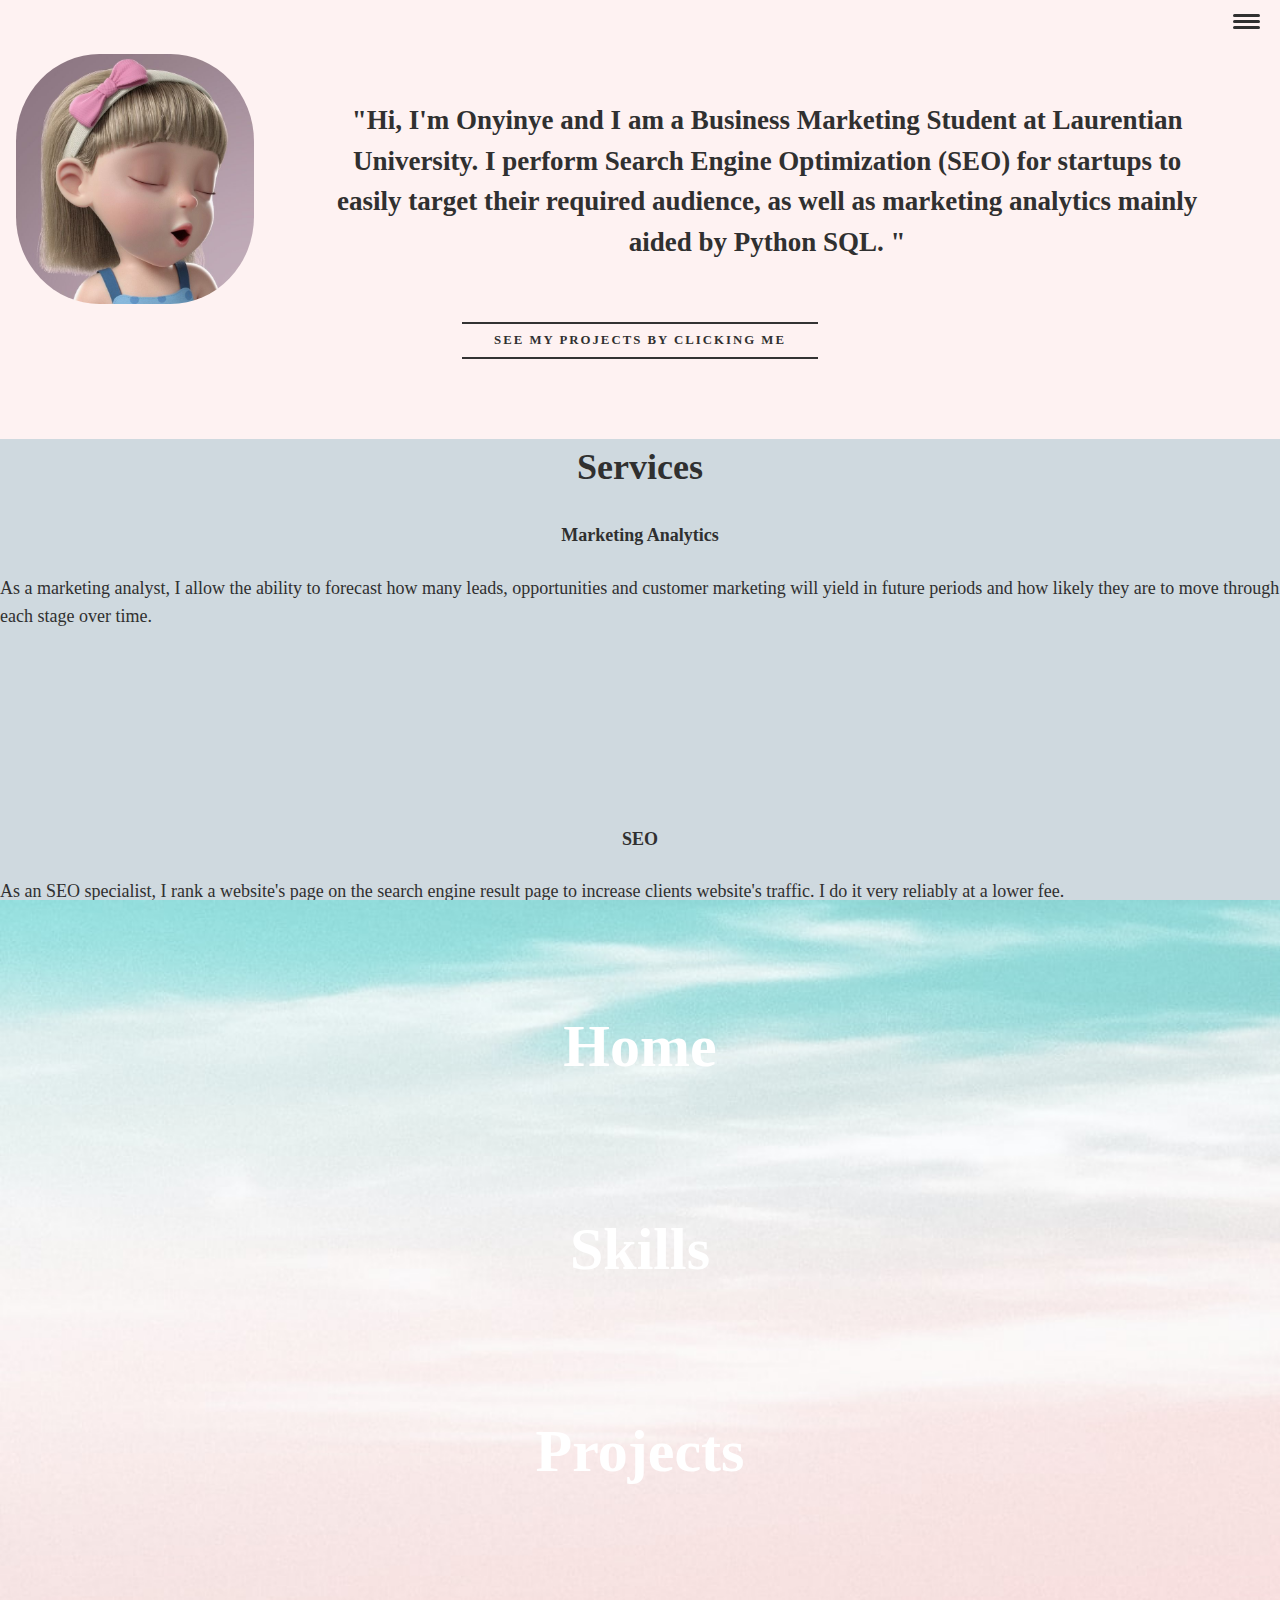
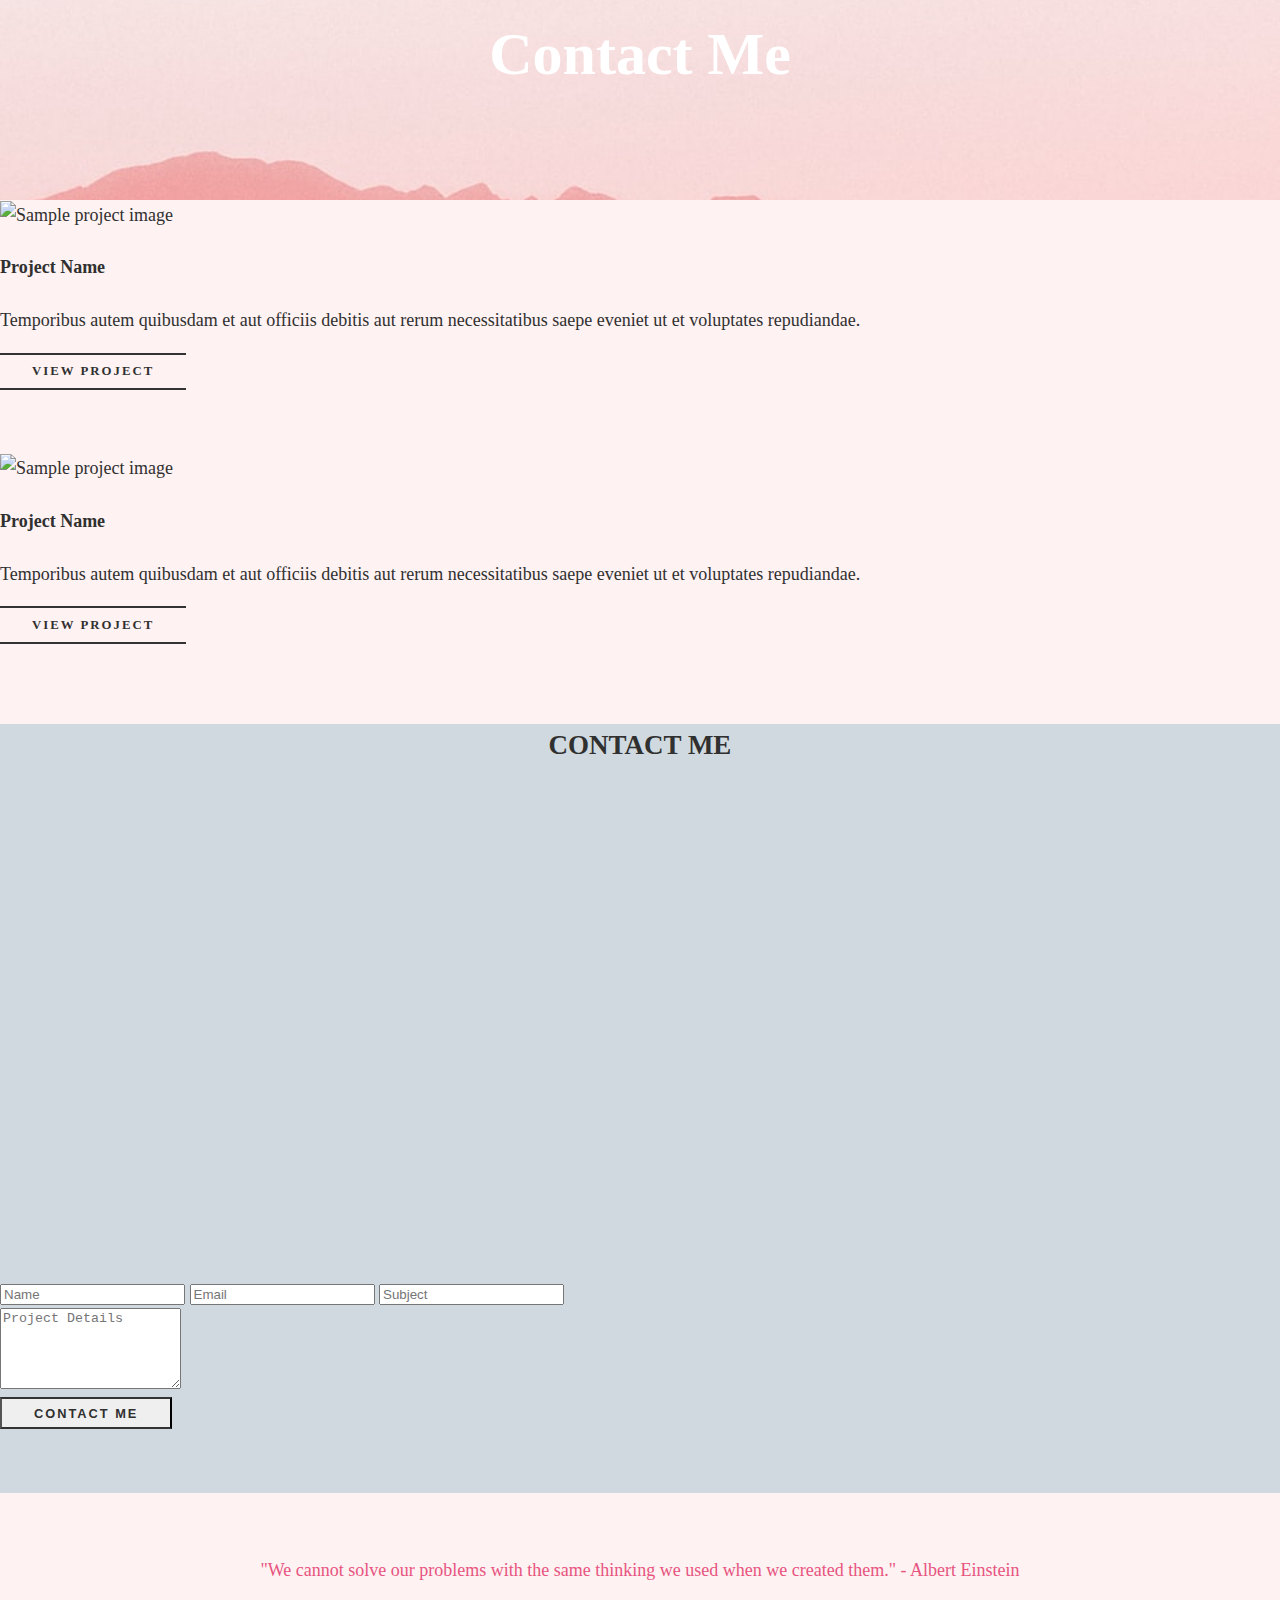
==== index.html @ 4c7cba9e "button color cf chge" ====
<!DOCTYPE html>
<HTML alng = "en">
    <head>
        <meta charset ="UTF-8">
        <meta name = "viewport" content = "width=device-width, initial-scale = 1.0">
        <title> Onyinye's website</title> 
        <link rel = "stylesheet"
        href = "https://cdnjs.cloudflare.com/ajax/libs/normalize/7.0.0/normalize.min.css">
        <link rel = "stylesheet"
        href = "https://cdnjs.cloudflare.com/ajax/libs/font-awesome/5.11.2/css/all.css"
        integrity = "sha256-46qynGAkLSFpVbEBog43gvNhfrOj+BmwXdxFgVK/Kvc=" crossorigin = "anonymous" />

        <!--For bootstrap-->
        <link href = "https://cdn.jsdelivr.net/npm/bootstrap@5.2.0-beta1/dist/css/bootstrap.min.css" rel = "stylesheet"
        integrity="sha384-0evHe/X+R7YkIZDRvuzKMRqM+OrBnVFBL6DOitfPri4tjfHxaWutUpFmBp4vmVor" crossorigin="anonymous">
        <!-- Fonts used-->
        <link href ="https://fonts.googleapis.com/css?family=Source+Code+Pro:400,900|Source+Sans
            +Pro:300,900&display=swap" rel = "stylesheet">
        
        <!--Link to css-->
        <link rel = "stylesheet" href = "css/style.css">
    </head>
    <!--Navigagion Bar-->
    <body>
        <header>
            <button class = "nav-toggle" aria-label = "toggle navigation">
                <span class = "hamburger"></span>
            </button>
            <nav class = "navigate">
                <ul class = "nav__list">
                    <li class = "nav__item"><a href = "#home" class="nav__link"> Home</a> </li>
                    <li class = "nav__item"><a href = "#skills" class="nav__link"> Skills</a></li>
                    <li class = "nav__item"><a href = "#projects" class="nav__link"> Projects</a></li>
                    <li class = "nav__item"><a href = "#contact" class="nav__link"> Contact Me</a></li>
                </ul>
            </nav>
        </header>

        <!--For bootstrap javascript-->
        <script src = "https://cdn.jsdelivr.net/npm/bootstrap@5.2.0-beta1/dist/js/bootstrap.bundle.min.js" 
        integrity = "sha384-pprn3073KE6tl6bjs2QrFaJGz5/SUsLqktiwsUTF55Jfv3qYSDhgCecCxMW52nD2" crossorigin = "anonymous"></script>
        <!--Introductiion-->
        <section class="home" id = "home">
            <div class = "intro__container">
                    <img src = "images/hero_img.jpg" alt = "" class = "intro__img" />
                <div class = "intro__text">
                    <h2 class = "section__title section__title--intro">
                        "Hi, I'm Onyinye and I am a Business Marketing
                        Student at Laurentian University. I perform Search Engine Optimization (SEO)
                        for startups to easily target their required audience,
                        as well as marketing analytics mainly aided by Python SQL. "
                    </h2>
            </div>
        </div>
            <a href = "#projects" class = "btn"> see my projects by clicking me</a>
        </section>

        <!--Skills Section-->
        <section  id="skills" class = "my-skills py-5">
            <div class = "container">
                <h1 class = "section__title section__title--skills"><strong> Services </strong></h1>
                <div class ="row">
                    <div class="col-lg-4 mt-4">
                        <div class="card servicesText">
                            <div class = "card-body">
                                <i class='fas servicesIcon fa-address-book'></i> <!--fast awesome 5 icon from w3 school-->
                                <h4 class="card-title mt-3"> Marketing Analytics </h4>
                                <p class = "card-text mt-3"> 
                                    As a marketing analyst, I allow the ability to forecast how
                                    many leads, opportunities and customer marketing will yield in
                                    future periods and how likely they are to move through each stage
                                    over time. 
                                </p>
                            </div>
                        </div>
                    </div>
                    <div class="col-lg-4 mt-4">
                        <div class="card servicesText">
                            <div class = "card-body">
                                <i class='fas servicesIcon fa-calculator'></i>
                                <h4 class="card-title mt-3"> SEO </h4>
                                <p class = "card-text mt-3">
                                    As an SEO specialist, I rank a website's page on the search engine result
                                    page to increase clients website's traffic. I do it very reliably at
                                    a lower fee.
                                </p>
                            </div>
                        </div>
                    </div>
                    <div class="col-lg-4 mt-4">
                        <div class="card servicesText">
                            <div class = "card-body">
                                <i class='fas servicesIcon fa-chart-bar'></i>
                                <h4 class="card-title mt-3"> Data & Staistical Analysis </h4>
                                <p class = "card-text mt-3"> 
                                    I gather important information from data by using dissimilar techniques 
                                    such as data processing, modeling techniques and graphical
                                    representation.
                                </p>
                            </div>
                        </div>
                    </div>
                </div>
            </div>
        </section>

        <!--Projects Section-->
        <section id = "projects" class = "text-center py-5 my-projects" >
            <div class="container">

                <!-- Section heading -->
                <h1 class="section__title section__title--skills mb-5"><strong>My Projects / Certificates</strong></h1>
                <!-- Section description -->
                <p class="grey-text w-responsive mx-auto mb-5">
                    This section displays all Certificates I earned while learning.
                </p>

                <!-- Grid row -->
                <div class="row text-center">

                    <!-- Grid column --> <!--A Project-->
                    <div class="col-lg-4 col-md-12 mb-lg-0 mb-4">
                        <!--Featured image-->
                        <div class="view overlay rounded z-depth-1">
                            <img src="https://mdbootstrap.com/img/Photos/Others/images/58.jpg" class="img-fluid" alt="Sample project image">
                            <a>
                                <div class="mask rgba-white-slight"></div>
                            </a>
                        </div>
                        <!--Excerpt-->
                        <div class="card-body pb-0">
                            <h4 class="font-weight-bold my-3"> Project Name</h4>
                            <p class="grey-text">Temporibus autem quibusdam et aut officiis debitis aut rerum
                                necessitatibus saepe eveniet ut et voluptates repudiandae.
                            </p>
                            <a href = "Portfolio1-items.html" class="btn  btn-sm"><i class="fa fa-clone left"></i> View project</a>
                        </div>
                    </div>
                    <!-- Grid column -->

                    <!-- Grid column --> <!--A Project-->
                    <div class="col-lg-4 col-md-6 mb-md-0 mb-4">
                        <!--Featured image-->
                        <div class="view overlay rounded z-depth-1">
                            <img src="https://mdbootstrap.com/img/Photos/Others/project4.jpg" class="img-fluid" alt="Sample project image">
                            <a>
                                <div class="mask rgba-white-slight"></div>
                            </a>
                        </div>
                        <!--Excerpt-->
                        <div class="card-body pb-0">
                            <h4 class="font-weight-bold my-3">  Project Name </h4>
                            <p class="grey-text">Temporibus autem quibusdam et aut officiis debitis aut rerum
                                necessitatibus saepe eveniet ut et voluptates repudiandae.
                            </p>
                            <a class="btn  btn-sm"><i class="fa fa-clone left"></i> View project</a>
                        </div>
                    </div>
                    <!-- Grid column -->

                    <!-- Grid column --> <!--A Project-->
                    <div class="col-lg-4 col-md-6">
                        <!--Featured image-->
                        <div class="view overlay rounded z-depth-1">
                            <img src="https://mdbootstrap.com/img/Photos/Others/images/88.jpg" class="img-fluid" alt="Sample project image">
                            <a>
                                <div class="mask rgba-white-slight"></div>
                            </a>
                        </div>
                        <!--Excerpt-->
                        <div class="card-body pb-0">
                            <h4 class="font-weight-bold my-3"> Project Name </h4>
                            <p class="grey-text">Temporibus autem quibusdam et aut officiis debitis aut rerum
                                necessitatibus saepe eveniet ut et voluptates repudiandae.
                            </p>
                            <a class="btn  btn-sm"><i class="fa fa-clone left"></i> View project</a>
                        </div>
                    </div>
                    <!-- Grid column -->


                </div>
                <!-- Grid row -->

            </div>
            <!-- Container -->
        </section>

        <!--Contact Me -->
        <section class = "my-contact py-5 " id="contact" >
            <div class="container mt-3 contactContent">
                <h2 class = "section__title section__title--skills"><strong>CONTACT ME</strong></h2>
    
                <div class="row mt-4">
                    <div class="col-lg-6 mt-5" >
                        <!-- to edit google map goto https://www.embed-map.com type your location, generate html code and copy the html  -->
                        <div style="max-width:100%;overflow:hidden;color:red;width:500px;height:500px;">
                            <div id="embedmap-canvas" style="height:100%; width:100%;max-width:100%;">
                                <iframe style="height:100%;width:100%;border:0;" frameborder="0" src="https://www.google.com/maps/embed/v1/place?q=new+york&key=AIzaSyBFw0Qbyq9zTFTd-tUY6dZWTgaQzuU17R8">
                                </iframe>
                            </div>
                            <a class="googlemaps-html" href="https://www.embed-map.com" id="get-data-forembedmap">https://www.embed-map.com</a>
                            <style>#embedmap-canvas img{max-width:none!important;background:none!important;font-size: inherit;font-weight:inherit;}
                            </style>
                        </div>
                    </div>
    
                    <div class="col-lg-6 mt-5" >
                        <!-- form fields -->
                        <form method="post" action = "mail.php" role="form">
                            <input type="text" name = "name" class="form-control form-control-lg" placeholder="Name">
                            <input type="email" name = "emailaddress" class="form-control mt-3" placeholder="Email">
                            <input type="text" name = "message-subject" class="form-control mt-3" placeholder="Subject">
                            <div class="mb-3 mt-3">
                                <textarea class="form-control" rows="5" id="comment" name="message" placeholder="Project Details"></textarea>
                            </div>
                            <button type="submit" class="btn btn-info mt-3">Contact Me</button>
                        </form>
                        
                        
                    </div>
    
                </div>
            </div>
        </section>
        
        <!--footer-->
        <footer class = "footer">
            <p>
                "We cannot solve our problems with the same thinking we used when
                 we created them." - Albert Einstein
            </p>
            <ul class = "social-list">
                <li class = "social-list__item">
                    <a class = "social-list__link" href = "mailto:ajokuchimdalu@gmail.com">
                        <i class = "fa fa-envelope"></i>
                    </a>
                </li>
                <li class = "social-list__item">
                    <a class = "social-list__link" href = "https://instagram.com/onyinyeajoku">
                        <i class = "fab fa-instagram"></i>
                    </a>
                </li>
                <li class = "social-list__item">
                    <a class = "social-list__link" href = "https://www.linkedin.com/in/onyinye-ajoku-8aa5a8233">
                        <i class = "fab fa-linkedin"></i>
                    </a>
                </li>
            </ul>
        </footer>





        <!--Link javascript file-->
        <script src = "index.js"></script>

    </body>
</HTML>
---- css/style.css ----
*
*::before,
::after {
    box-sizing: border-box;
}

/* Custom properties */
:root {
    --ff-primary: 'Lora', serif;
    --ff-secondary: 'Roboto Slab', serif;

    --fw-reg: 400;
    --fw-bold: 700;

    --clr-light: #fff;
    --clr-dark: #303030;
    --clr-vision: #fef2f2;
    --clr-accent: #cfd9df;
    --clr-ice: #16e0bd;
    --clr-darker-pink: #e75480;

    --fs-h1: 3rem;
    --fs-h2: 2.25rem;
    --fs-h3: 1.25rem;
    --fs-body: 1rem;

    --bs: 0.25em 0.25em 0.75em rgba(0,0,0,.25),
    0.125 0.125 0.25 rgba(0,0,0,0.15);
}

@media (min-width: 800px){
    :root {
        --fs-h1: 4.5rem;
        --fs-h2: 3.75rem;
        --fs-h3: 1.5rem;
        --fs-body: 1.125rem;
    }
}

html {
    scroll-behavior: smooth;
}

.section__title {
    margin-top: 1rem;
    margin-bottom: 0.75rem;
}

.section__title--intro {
    /*display: inline-block;*/
    height: auto;
    text-align: center;
    font-weight: var(--fw-bold);
    padding: 3rem;
    line-height: 1.5;
    margin-left: 1rem;
    margin-right: 1rem;
    color: var(--clr-dark);
    text-decoration: none;
    cursor: pointer;
    transition: all 1ms ease-in-out;
    position: relative;
}

.section__title--intro:hover{ color: var(--clr-darker-pink)}

.section__title--intro::before {
    content :" ";
    position: absolute;
    background: var(--clr-light);
    inset: 0;
    position: absolute;
    transform: scaleX(0);
    transform-origin: right;
    transition: transform 0.5s ease-in-out;
    z-index: -1;
}

.section__title--intro:hover::before {
    transform: scaleX(1);
    transform-origin: left;
}
.home {
    text-align: center;
}


/* Buttons */

.btn {
    display: inline-block;
    padding: .5em 2.5em;
    border-top: 2px solid #333;
    border-bottom: 2px solid #333;
    color: var(--clr-dark);
    text-decoration: none;
    cursor: pointer;
    font-size: .8rem;
    text-transform: uppercase; /* ensures all buttons are all capsized */
    letter-spacing: 2px;
    font-weight: var(--fw-bold);
    transition: all .25s;
    margin-bottom: 5em;
    text-align: center;
}

.btn:hover{
    letter-spacing: 15px;
}
/* General Styles */
body {

    background: var(--clr-vision);
    color: var(--clr-dark);
    margin: 0;
    font-family: var(--ff-primary);
    font-size: var(--fs-body);
    line-height: 1.6;
}

/* header */
header {
    display: flex;
    justify-content: space-between;
    padding: 1em;
}
.navigate {
    position: fixed;  /* removed it from fixed */
    background-color: var(--clr-accent);
    background-image: url(navigate_bg_img.jpg);
    background-size: cover;
    color: var(--clr-light);
    top: 0;
    bottom: 0;
    left: 0;
    right: 0;
    z-index: 100;

    transform: translateY(100%);
    transition: transform 250ms cubic-bezier(.5, 0, .5, 1);
}
.nav__list {
    list-style: none;
    display: flex;
    height: 100%;
    flex-direction: column;
    justify-content: space-evenly;
    align-items: center;
    margin: 0;
    padding: 0;
}

strong { font-weight: var(--fw-bold)}

:focus {
    outline: 3px solid var(--clr-accent);
    outline-offset: 3px;
}

.nav__item {
    cursor: pointer;
    padding: .5rem;
}

.nav__link {
    color: inherit;
    font-weight: var(--fw-bold);
    font-size: var(--fs-h2);
    text-decoration: none;
}

.nav__link:hover {
    color: var(--clr-darker-pink);
}

.nav-toggle {
    padding: .5em;
    background: transparent;
    border: 0;
    cursor: pointer;
    position: absolute;
    right: 1em;
    top: 1em;
    z-index: 1000;
}

.nav-open .navigate {
    transform: translateY(0);
}
.nav-open .nav-toggle {
    position: fixed;
}

/* when navigation bar is clicked, hamburger class */
.nav-open .hamburger {
    transform: rotate(.625turn);
}

.nav-open .hamburger::before {
    transform: rotate(90deg) translateX(-6px); /* makes the X symbol */
}

.nav-open .hamburger::after {
    opacity: 0;
}

.hamburger {
    display: block;
    position: relative;
}

.hamburger,
.hamburger::before,
.hamburger::after {
    background: var(--clr-dark);
    width: 2em;
    height: 3px;
    border-radius: 1em;
    transition: transform 250ms ease-in-out;
}

.hamburger::before { top: 6px; }
.hamburger::after { bottom: 6px;}

.hamburger::before,
.hamburger::after {
    content: '';
    position: absolute;
    left: 0;
    right: 0;
}

/* Intros */

.intro__img {
    width: auto;
    height: 250px;
    margin: auto;
    border-radius: 35%;
    box-shadow:var(--bs);
}


@media (max-width:  590px) {
    .intros {
        display: flex;
        flex-direction: column;
        align-items: center;
        margin-left: auto;
        margin-right: auto;
    }


}

@media (min-width: 600px) {
    .intro__container {
        display: flex;
        flex: 1;
        flex-direction: row;
        margin: 0 auto;
        justify-content: space-between;
    }
    .btn:hover{
        letter-spacing: 10px;
    }

    .intro__img {
        position: relative;
        display: block;
        flex-direction: row;
        margin-right: auto;
        margin-left: 1rem;
    }

}

/* Skills Section */

.my-skills {
    background-color: var(--clr-accent);
}
.section__title--skills {
    color: var(--clr-dark);
    position: relative;
    text-align: center;
}

.servicesText.card { 
    height: 280px;
    cursor: pointer;
}
.servicesIcon {
    font-size: 36px;
    text-align: center;
    width: 100%;
}
.card-title {
    text-align: center;
}

.card:hover .servicesIcon {
    color: var(--clr-ice);
}

.servicesText:hover {
    border: 1px solid var(--clr-ice);
}
.my-contact {
    background-color: var(--clr-accent);
    background-size: cover;
}

/* Projects Section */

.my-projects {
    background-color: var(--clr-vision);
}

/* Footer */

.footer {
    background: var(--clr-vision);
    color: var(--clr-darker-pink);  
    text-align: center;
    padding: 2.5em 0;
}


.footer a {
    color: inherit;
    text-decoration: none;
    font-size: var(--fs-h3);
}

.social-list {
    list-style: none;
    display: flex;
    justify-content: center;
    margin: 2em 0 0;
    padding: 0;
}

.social-list__item {
    margin: 0 .5em;
}

.social-list__link {
    padding: .5em;
}

/* Hovering */
.social-list__link:hover {
    opacity: .7;
}
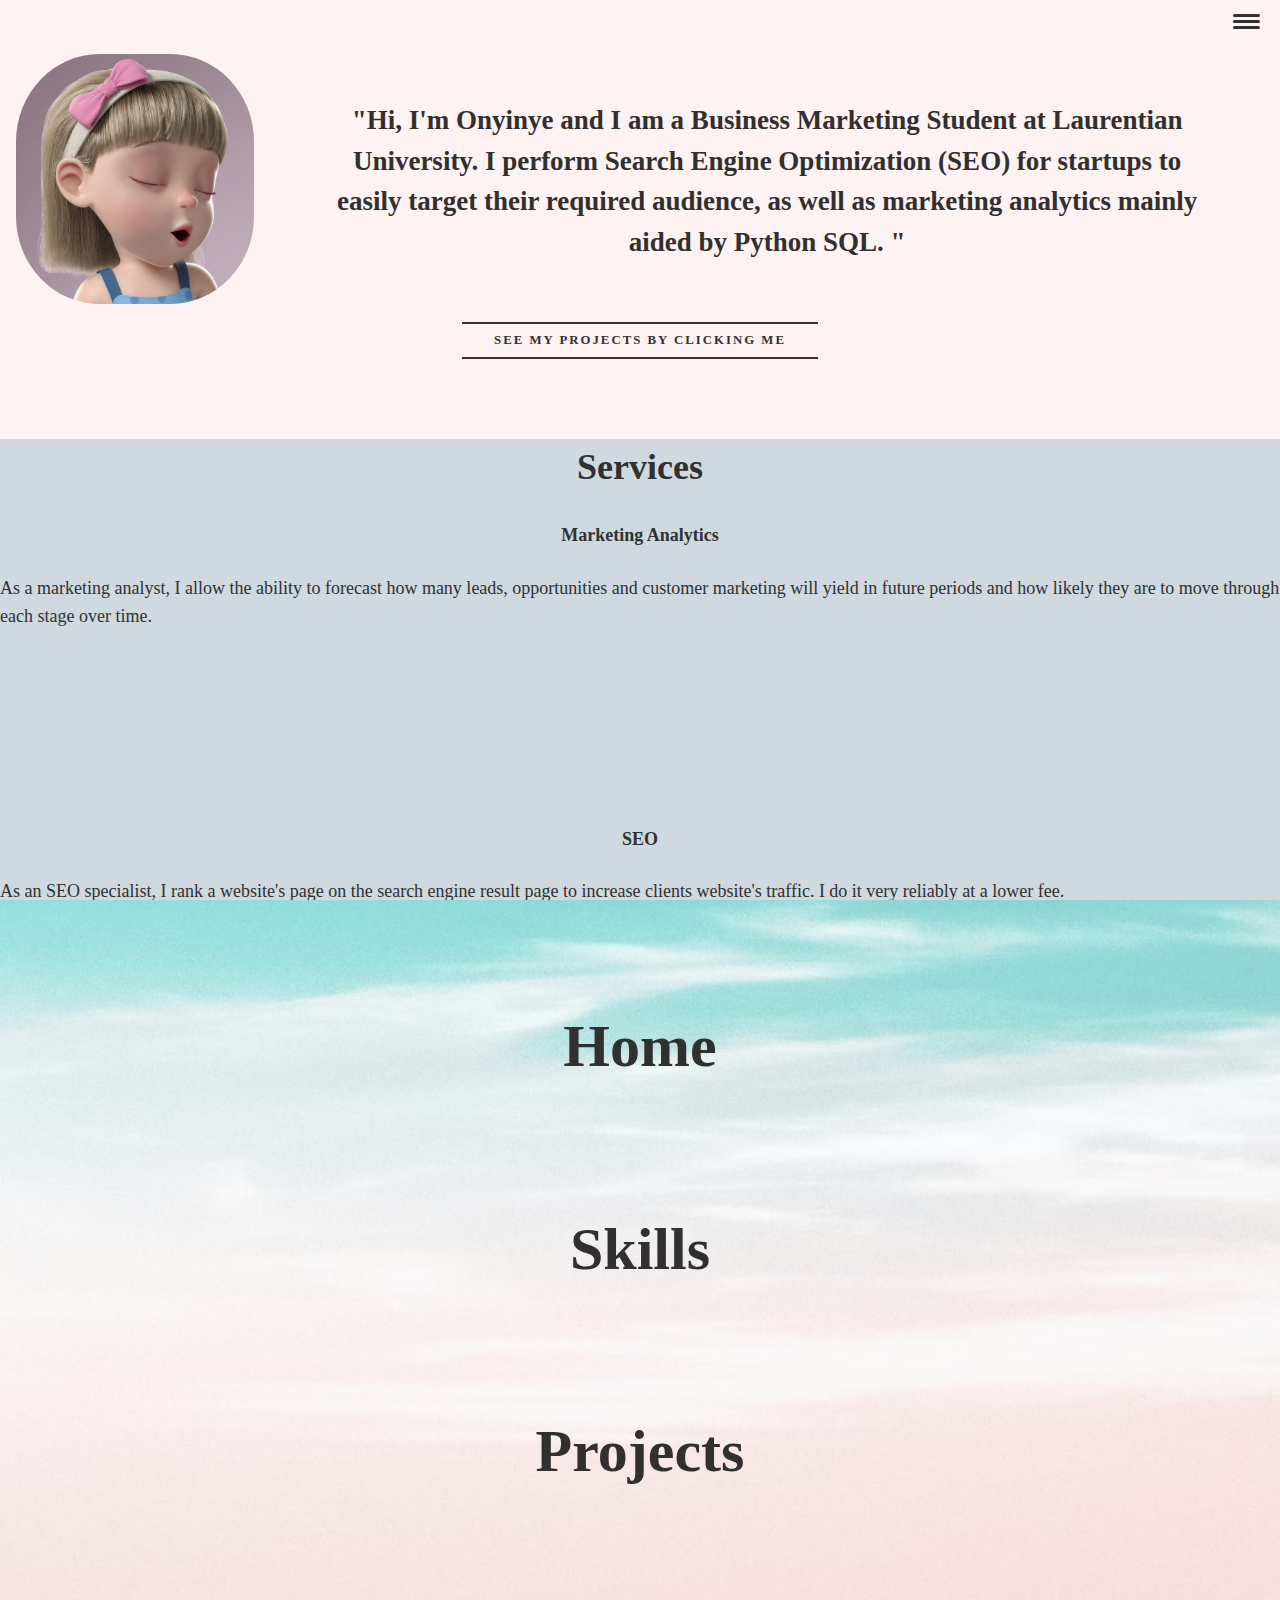
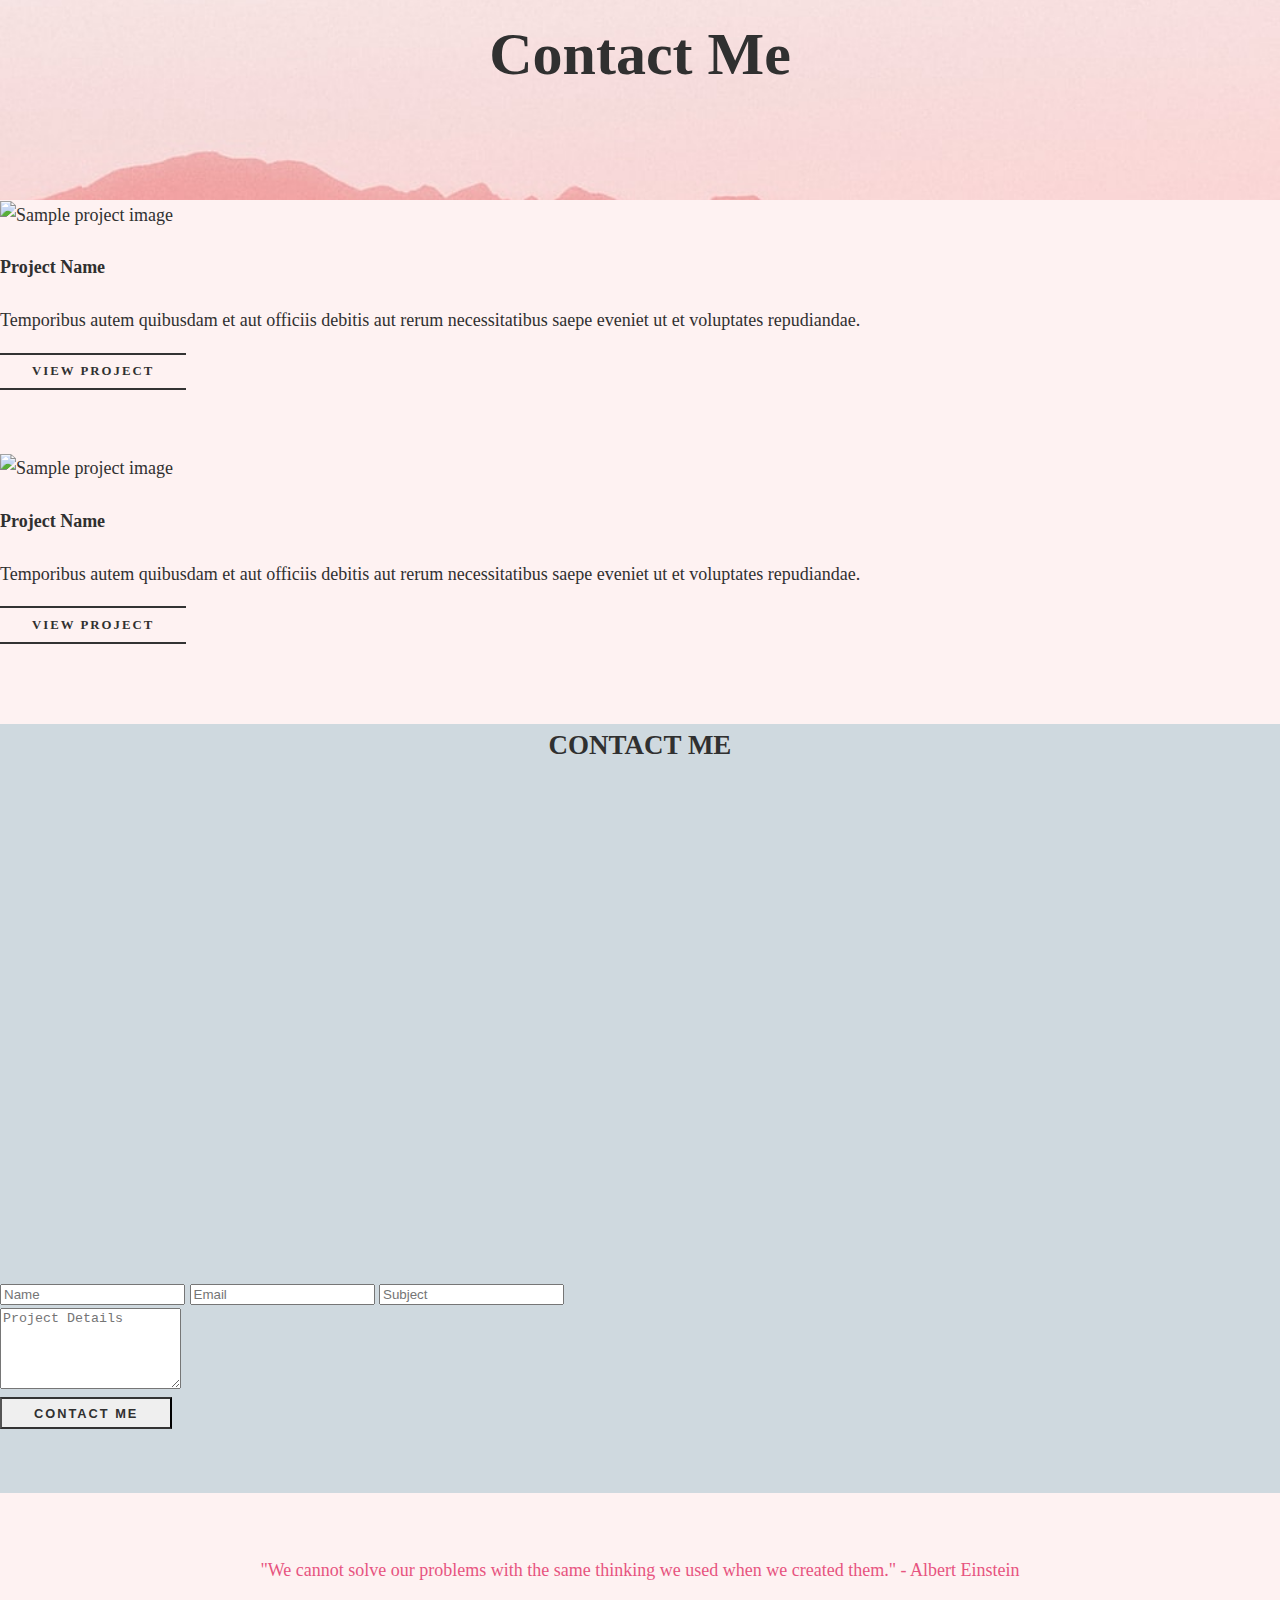
==== commit 82c6a472: "php-fix" ====
--- a/index.html
+++ b/index.html
@@ -207,7 +207,7 @@
     
                     <div class="col-lg-6 mt-5" >
                         <!-- form fields -->
-                        <form method="post" action = "mail.php" role="form">
+                        <form method="POST" action = "mail.php" role="form">
                             <input type="text" name = "name" class="form-control form-control-lg" placeholder="Name">
                             <input type="email" name = "emailaddress" class="form-control mt-3" placeholder="Email">
                             <input type="text" name = "message-subject" class="form-control mt-3" placeholder="Subject">
--- a/css/style.css
+++ b/css/style.css
@@ -129,7 +129,7 @@
     background-color: var(--clr-accent);
     background-image: url(navigate_bg_img.jpg);
     background-size: cover;
-    color: var(--clr-light);
+    color: var(--clr-dark);
     top: 0;
     bottom: 0;
     left: 0;
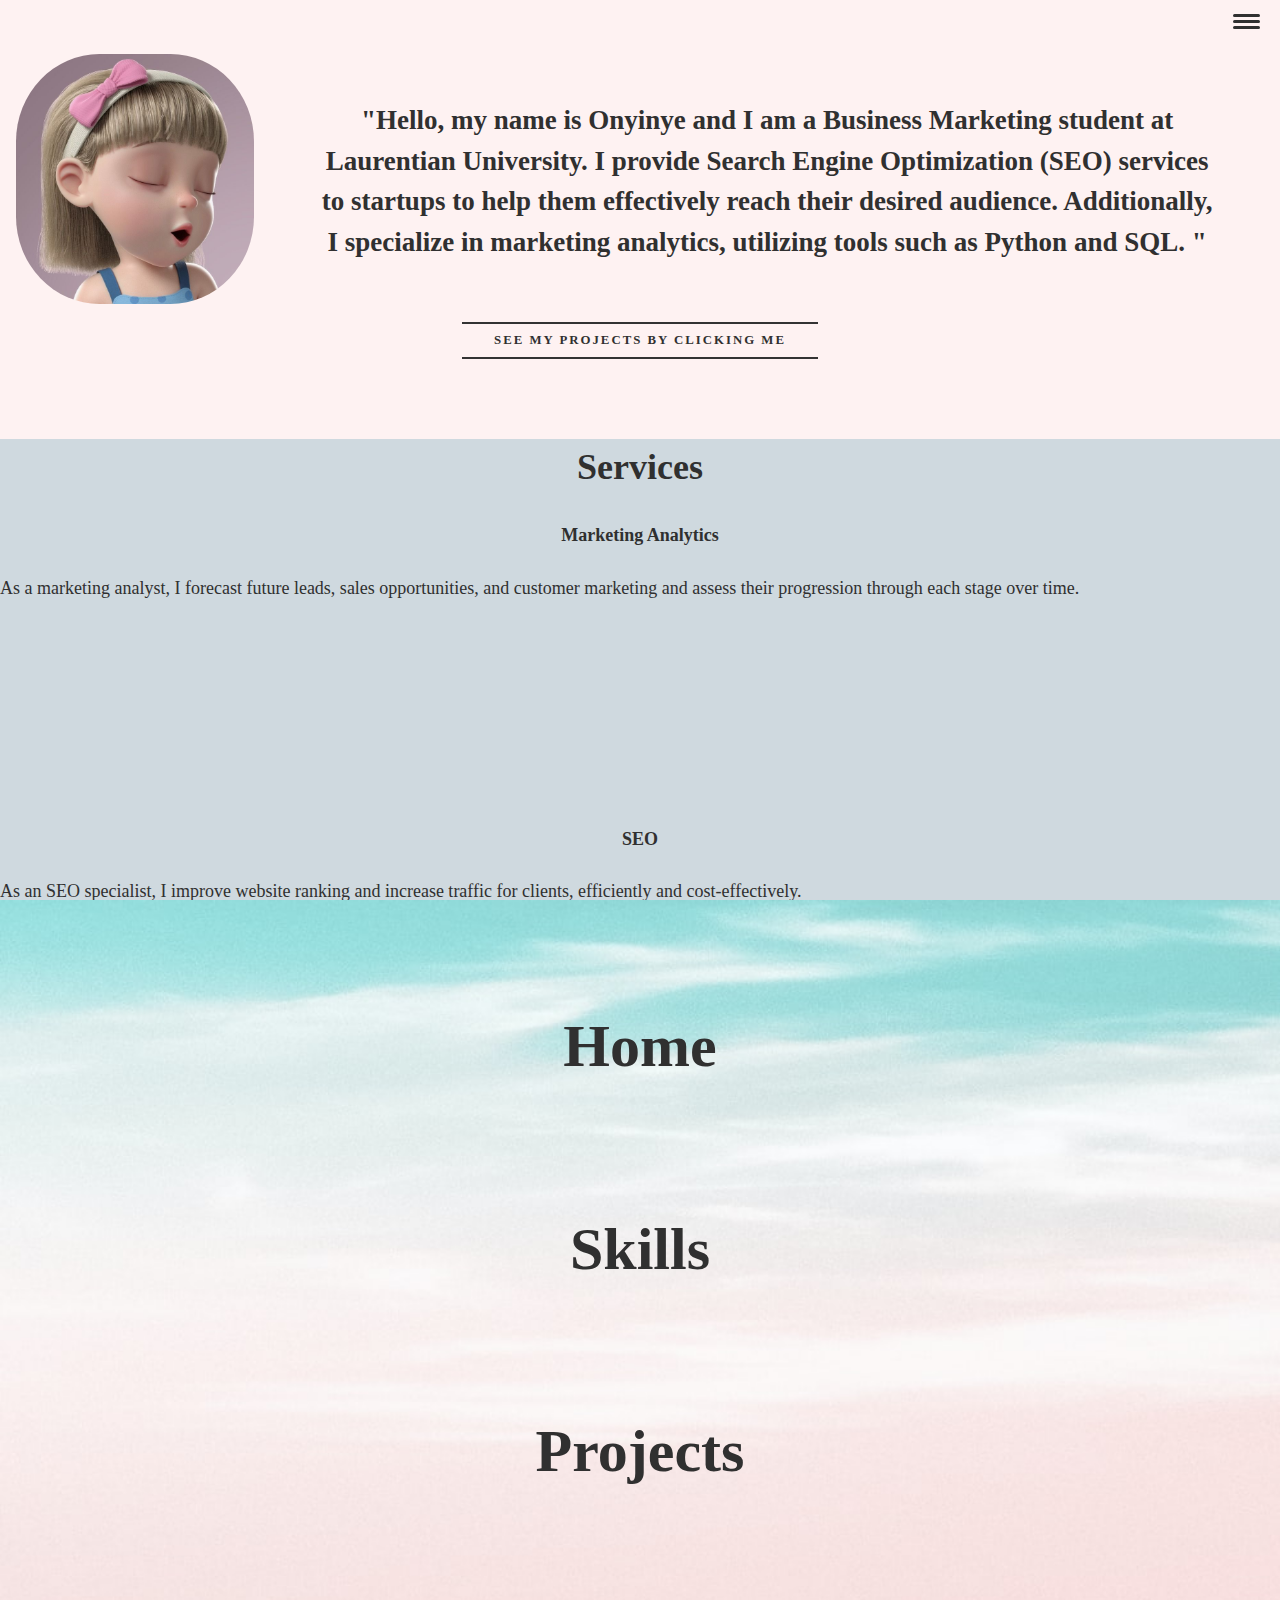
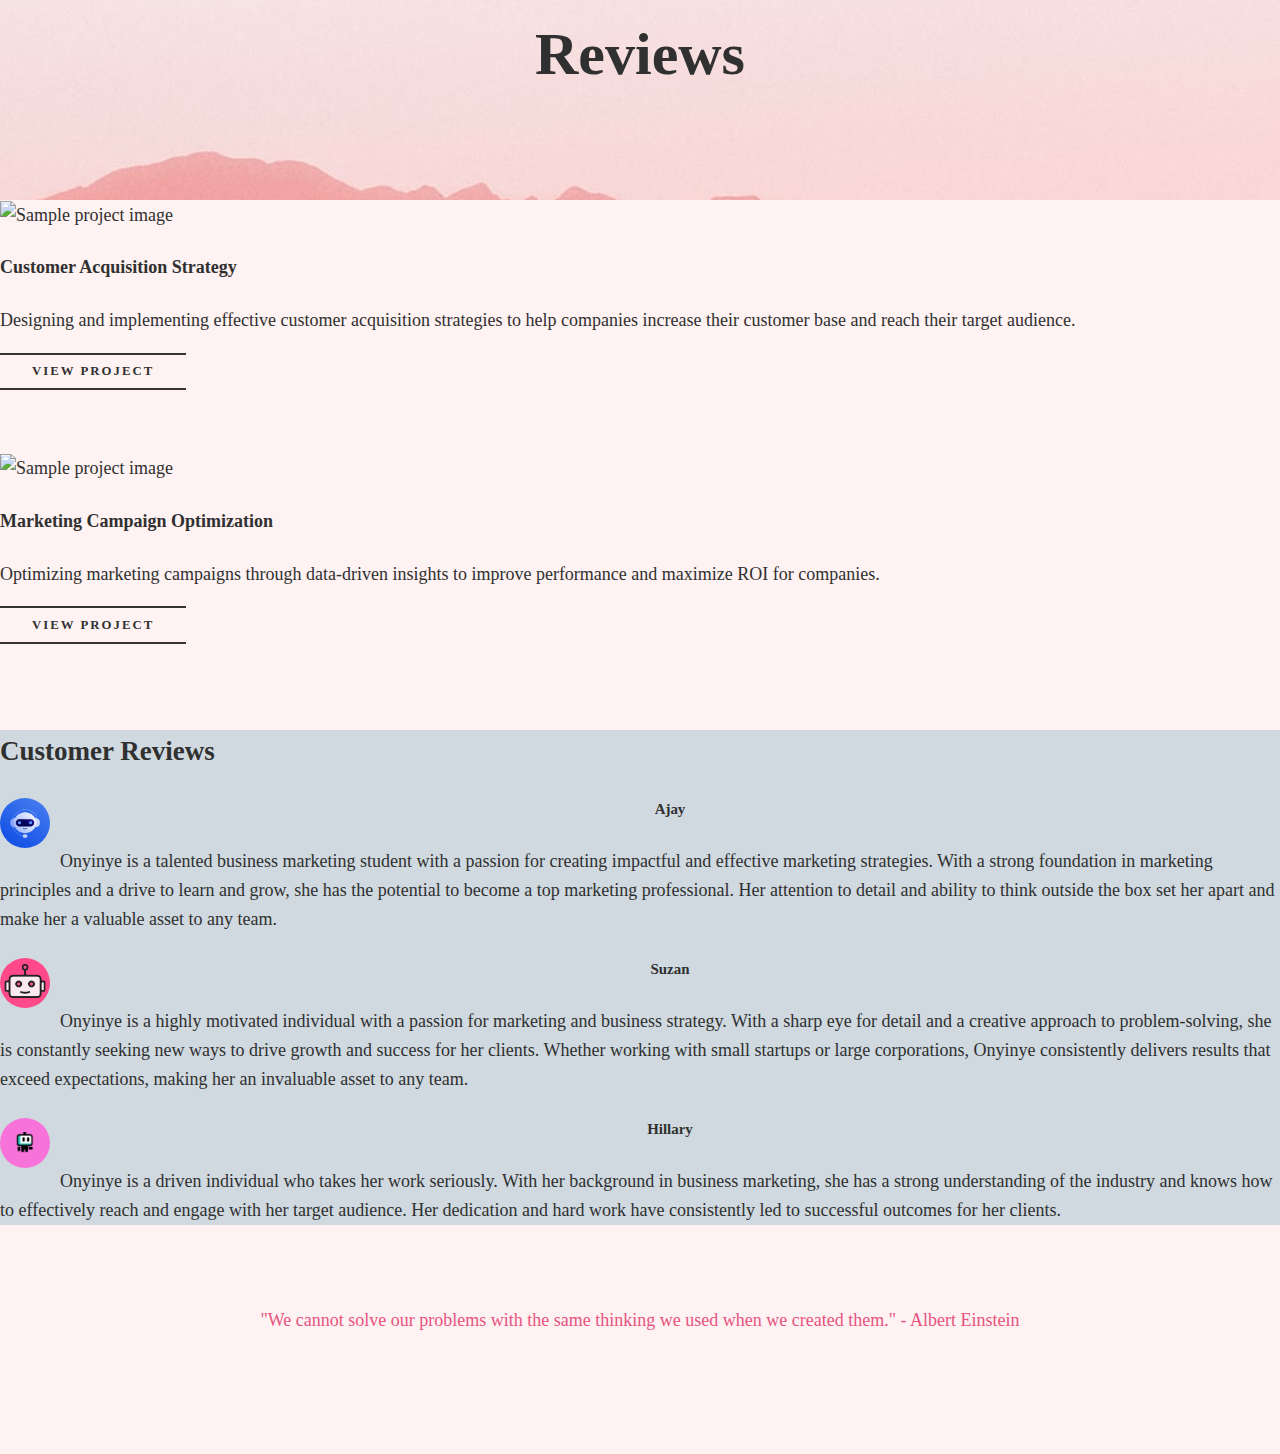
==== commit 751d5f23: "website update" ====
--- a/index.html
+++ b/index.html
@@ -31,7 +31,7 @@
                     <li class = "nav__item"><a href = "#home" class="nav__link"> Home</a> </li>
                     <li class = "nav__item"><a href = "#skills" class="nav__link"> Skills</a></li>
                     <li class = "nav__item"><a href = "#projects" class="nav__link"> Projects</a></li>
-                    <li class = "nav__item"><a href = "#contact" class="nav__link"> Contact Me</a></li>
+                    <li class = "nav__item"><a href = "#review" class="nav__link"> Reviews </a></li>
                 </ul>
             </nav>
         </header>
@@ -45,10 +45,7 @@
                     <img src = "images/hero_img.jpg" alt = "" class = "intro__img" />
                 <div class = "intro__text">
                     <h2 class = "section__title section__title--intro">
-                        "Hi, I'm Onyinye and I am a Business Marketing
-                        Student at Laurentian University. I perform Search Engine Optimization (SEO)
-                        for startups to easily target their required audience,
-                        as well as marketing analytics mainly aided by Python SQL. "
+                        "Hello, my name is Onyinye and I am a Business Marketing student at Laurentian University. I provide Search Engine Optimization (SEO) services to startups to help them effectively reach their desired audience. Additionally, I specialize in marketing analytics, utilizing tools such as Python and SQL. "
                     </h2>
             </div>
         </div>
@@ -66,10 +63,7 @@
                                 <i class='fas servicesIcon fa-address-book'></i> <!--fast awesome 5 icon from w3 school-->
                                 <h4 class="card-title mt-3"> Marketing Analytics </h4>
                                 <p class = "card-text mt-3"> 
-                                    As a marketing analyst, I allow the ability to forecast how
-                                    many leads, opportunities and customer marketing will yield in
-                                    future periods and how likely they are to move through each stage
-                                    over time. 
+                                    As a marketing analyst, I forecast future leads, sales opportunities, and customer marketing and assess their progression through each stage over time.
                                 </p>
                             </div>
                         </div>
@@ -80,9 +74,7 @@
                                 <i class='fas servicesIcon fa-calculator'></i>
                                 <h4 class="card-title mt-3"> SEO </h4>
                                 <p class = "card-text mt-3">
-                                    As an SEO specialist, I rank a website's page on the search engine result
-                                    page to increase clients website's traffic. I do it very reliably at
-                                    a lower fee.
+                                    As an SEO specialist, I improve website ranking and increase traffic for clients, efficiently and cost-effectively.
                                 </p>
                             </div>
                         </div>
@@ -93,9 +85,7 @@
                                 <i class='fas servicesIcon fa-chart-bar'></i>
                                 <h4 class="card-title mt-3"> Data & Staistical Analysis </h4>
                                 <p class = "card-text mt-3"> 
-                                    I gather important information from data by using dissimilar techniques 
-                                    such as data processing, modeling techniques and graphical
-                                    representation.
+                                    As a data analyst, I extract insights from data using processing, modeling, and visualization techniques.
                                 </p>
                             </div>
                         </div>
@@ -109,10 +99,10 @@
             <div class="container">
 
                 <!-- Section heading -->
-                <h1 class="section__title section__title--skills mb-5"><strong>My Projects / Certificates</strong></h1>
+                <h1 class="section__title section__title--skills mb-5"><strong>Professional Accomplishments and Works</strong></h1>
                 <!-- Section description -->
                 <p class="grey-text w-responsive mx-auto mb-5">
-                    This section displays all Certificates I earned while learning.
+                    My Learning Journey: Skills and Knowledge Acquired.
                 </p>
 
                 <!-- Grid row -->
@@ -129,9 +119,8 @@
                         </div>
                         <!--Excerpt-->
                         <div class="card-body pb-0">
-                            <h4 class="font-weight-bold my-3"> Project Name</h4>
-                            <p class="grey-text">Temporibus autem quibusdam et aut officiis debitis aut rerum
-                                necessitatibus saepe eveniet ut et voluptates repudiandae.
+                            <h4 class="font-weight-bold my-3"> Market Trend Tracker</h4>
+                            <p class="grey-text">Analyzing market trends and consumer behavior to help companies make informed business decisions and stay ahead of the competition.
                             </p>
                             <a href = "Portfolio1-items.html" class="btn  btn-sm"><i class="fa fa-clone left"></i> View project</a>
                         </div>
@@ -149,9 +138,8 @@
                         </div>
                         <!--Excerpt-->
                         <div class="card-body pb-0">
-                            <h4 class="font-weight-bold my-3">  Project Name </h4>
-                            <p class="grey-text">Temporibus autem quibusdam et aut officiis debitis aut rerum
-                                necessitatibus saepe eveniet ut et voluptates repudiandae.
+                            <h4 class="font-weight-bold my-3"> Customer Acquisition Strategy </h4>
+                            <p class="grey-text">Designing and implementing effective customer acquisition strategies to help companies increase their customer base and reach their target audience.
                             </p>
                             <a class="btn  btn-sm"><i class="fa fa-clone left"></i> View project</a>
                         </div>
@@ -169,9 +157,8 @@
                         </div>
                         <!--Excerpt-->
                         <div class="card-body pb-0">
-                            <h4 class="font-weight-bold my-3"> Project Name </h4>
-                            <p class="grey-text">Temporibus autem quibusdam et aut officiis debitis aut rerum
-                                necessitatibus saepe eveniet ut et voluptates repudiandae.
+                            <h4 class="font-weight-bold my-3"> Marketing Campaign Optimization </h4>
+                            <p class="grey-text">Optimizing marketing campaigns through data-driven insights to improve performance and maximize ROI for companies.
                             </p>
                             <a class="btn  btn-sm"><i class="fa fa-clone left"></i> View project</a>
                         </div>
@@ -187,38 +174,41 @@
         </section>
 
         <!--Contact Me -->
-        <section class = "my-contact py-5 " id="contact" >
+        <section class = "my-contact py-2 " id="review" >
             <div class="container mt-3 contactContent">
-                <h2 class = "section__title section__title--skills"><strong>CONTACT ME</strong></h2>
-    
-                <div class="row mt-4">
-                    <div class="col-lg-6 mt-5" >
-                        <!-- to edit google map goto https://www.embed-map.com type your location, generate html code and copy the html  -->
-                        <div style="max-width:100%;overflow:hidden;color:red;width:500px;height:500px;">
-                            <div id="embedmap-canvas" style="height:100%; width:100%;max-width:100%;">
-                                <iframe style="height:100%;width:100%;border:0;" frameborder="0" src="https://www.google.com/maps/embed/v1/place?q=new+york&key=AIzaSyBFw0Qbyq9zTFTd-tUY6dZWTgaQzuU17R8">
-                                </iframe>
-                            </div>
-                            <a class="googlemaps-html" href="https://www.embed-map.com" id="get-data-forembedmap">https://www.embed-map.com</a>
-                            <style>#embedmap-canvas img{max-width:none!important;background:none!important;font-size: inherit;font-weight:inherit;}
-                            </style>
-                        </div>
-                    </div>
-    
-                    <div class="col-lg-6 mt-5" >
-                        <!-- form fields -->
-                        <form method="POST" action = "mail.php" role="form">
-                            <input type="text" name = "name" class="form-control form-control-lg" placeholder="Name">
-                            <input type="email" name = "emailaddress" class="form-control mt-3" placeholder="Email">
-                            <input type="text" name = "message-subject" class="form-control mt-3" placeholder="Subject">
-                            <div class="mb-3 mt-3">
-                                <textarea class="form-control" rows="5" id="comment" name="message" placeholder="Project Details"></textarea>
-                            </div>
-                            <button type="submit" class="btn btn-info mt-3">Contact Me</button>
-                        </form>
-                        
-                        
-                    </div>
+                    <div class="container mt-5">
+                        <h2 class="text-center mb-5">Customer Reviews</h2>
+                        <div class="row">
+                          <div class="col-lg-4">
+                            <div class="card mb-3">
+                              <div class="card-body">
+                                <img src="images/review-profilepic1.jpg" alt="Customer image" class="customer-review-image">
+                                <h5 class="card-title review-title"> <b> Ajay</b></h5>
+                                <p class="card-text">Onyinye is a talented business marketing student with a passion for creating impactful and effective marketing strategies. With a strong foundation in marketing principles and a drive to learn and grow, she has the potential to become a top marketing professional. Her attention to detail and ability to think outside the box set her apart and make her a valuable asset to any team.</p>
+                              </div>
+                            </div>
+                          </div>
+                          <div class="col-lg-4">
+                            <div class="card mb-3">
+                              <div class="card-body">
+                                <img src="images/review-profilepic2.jpg" alt="Customer image 2" class="customer-review-image">
+                                <h5 class="card-title review-title"><b>Suzan</b></h5>
+                                <p class="card-text">Onyinye is a highly motivated individual with a passion for marketing and business strategy. With a sharp eye for detail and a creative approach to problem-solving, she is constantly seeking new ways to drive growth and success for her clients. Whether working with small startups or large corporations, Onyinye consistently delivers results that exceed expectations, making her an invaluable asset to any team.</p>
+                              </div>
+                            </div>
+                          </div>
+                          <div class="col-lg-4">
+                            <div class="card mb-3">
+                              <div class="card-body">
+                                <img src="images/review-profilepic3.jpg" alt="Customer image 3" class="customer-review-image">
+                                <h5 class="card-title review-title"> <b> Hillary</b></h5>
+                                <p class="card-text">Onyinye is a driven individual who takes her work seriously. With her background in business marketing, she has a strong understanding of the industry and knows how to effectively reach and engage with her target audience. Her dedication and hard work have consistently led to successful outcomes for her clients.</p>
+                              </div>
+                            </div>
+                          </div>
+                        </div>
+                      </div>
+                      
     
                 </div>
             </div>
@@ -226,7 +216,7 @@
         
         <!--footer-->
         <footer class = "footer">
-            <p>
+            <p style="animation: zoomIn 1s ease-in-out;" class = "zoom-text">
                 "We cannot solve our problems with the same thinking we used when
                  we created them." - Albert Einstein
             </p>
--- a/css/style.css
+++ b/css/style.css
@@ -299,6 +299,7 @@
     text-align: center;
 }
 
+
 .card:hover .servicesIcon {
     color: var(--clr-ice);
 }
@@ -317,6 +318,59 @@
     background-color: var(--clr-vision);
 }
 
+.portfolio-item-individual {
+    padding: 0 2em 2em;
+    max-width: 1000px;
+    margin: 0 auto;
+}
+
+.portfolio-item-individual h3 {
+    text-align: center;
+}
+
+.portfolio-item-individual p {
+    max-width: 600px;
+    margin-left: auto;
+    margin-right: auto;
+}
+
+.center {
+    display: flex;
+    flex-direction: column;
+    margin-left: auto;
+    margin-right: auto;
+    width: 75%;
+}
+
+/* Review Section */
+
+.customer-review-image {
+    width: 50px;
+    height: 50px;
+    object-fit: cover;
+    border-radius: 50%;
+    float: left;    
+    margin-right: 10px;
+      
+}
+
+.review-title {
+    animation: bounce 2s infinite;
+  }
+  
+  @keyframes bounce {
+    0%, 20%, 50%, 80%, 100% {
+      transform: translateY(0);
+    }
+    40% {
+      transform: translateY(-20px);
+    }
+    60% {
+      transform: translateY(-10px);
+    }
+  }
+  
+  
 /* Footer */
 
 .footer {
@@ -326,6 +380,14 @@
     padding: 2.5em 0;
 }
 
+@keyframes zoomIn {
+    from {
+      transform: scale(0);
+    }
+    to {
+      transform: scale(1);
+    }
+  }
 
 .footer a {
     color: inherit;
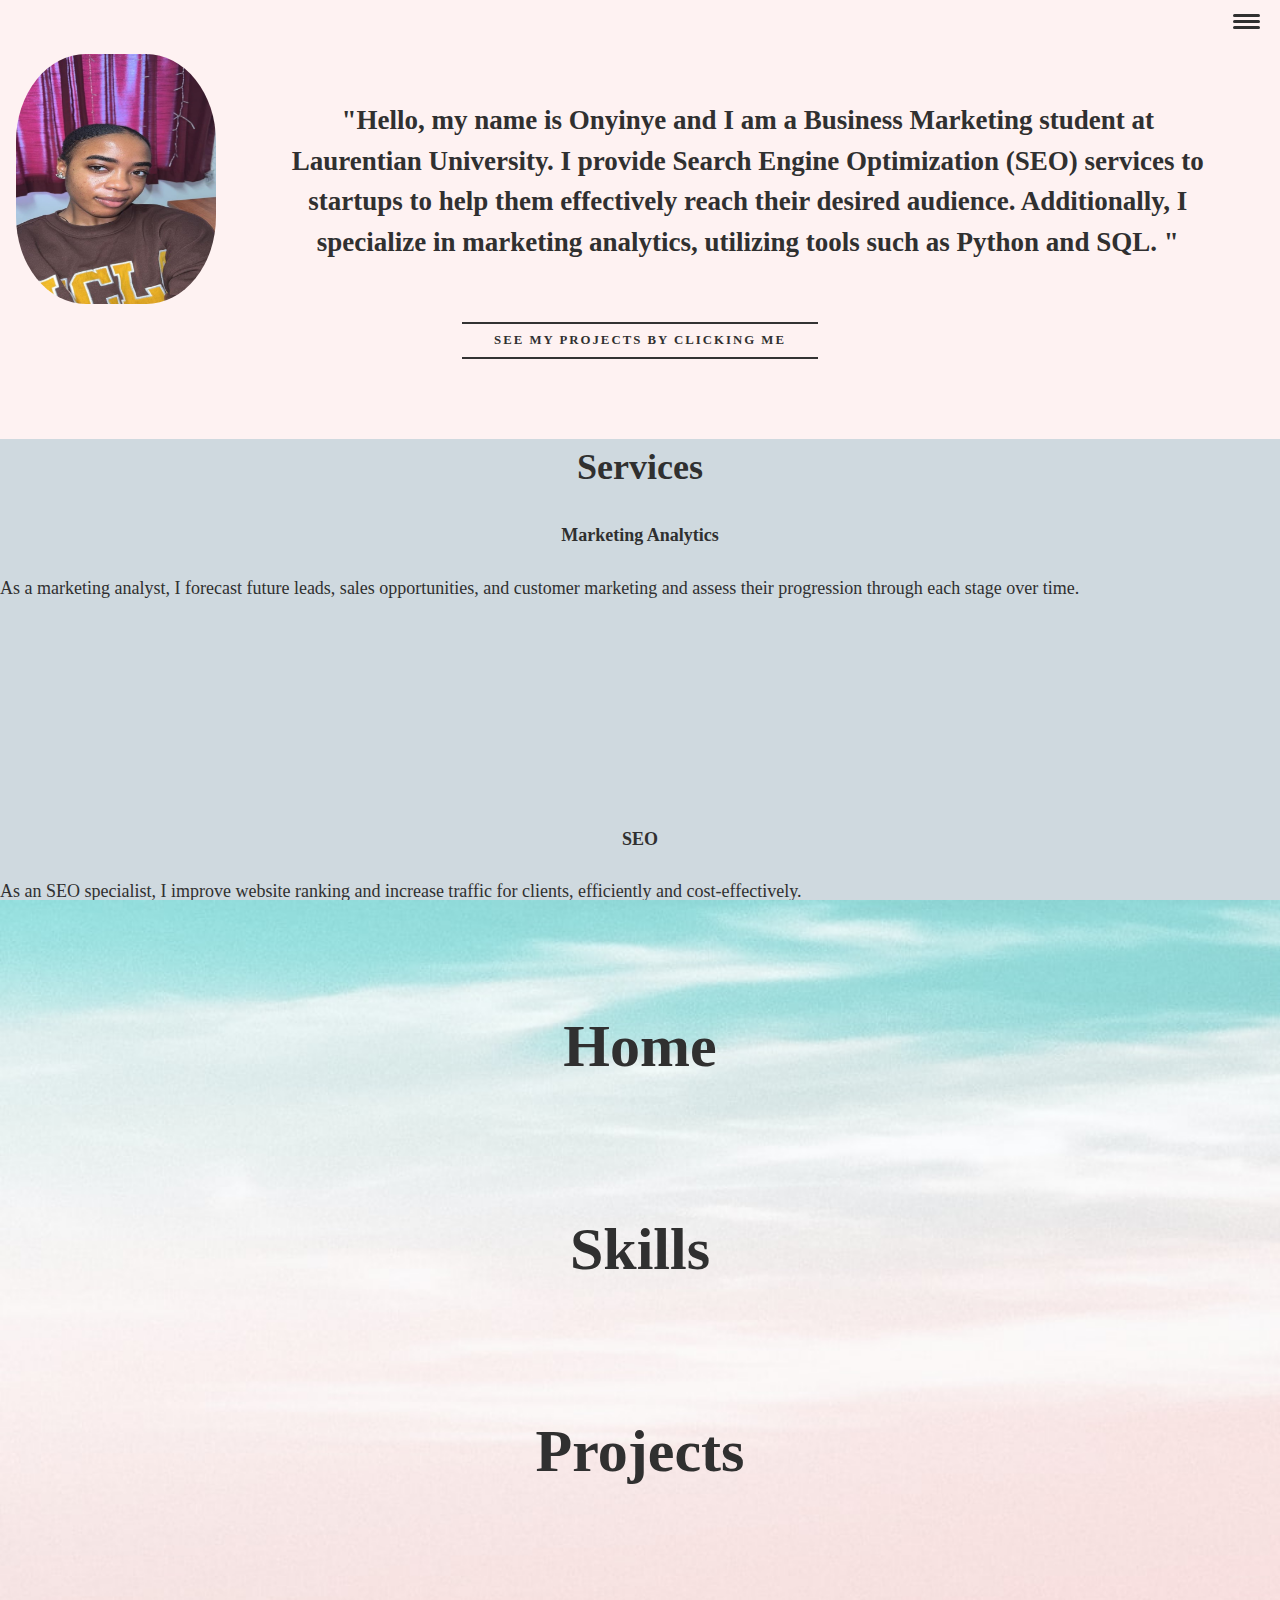
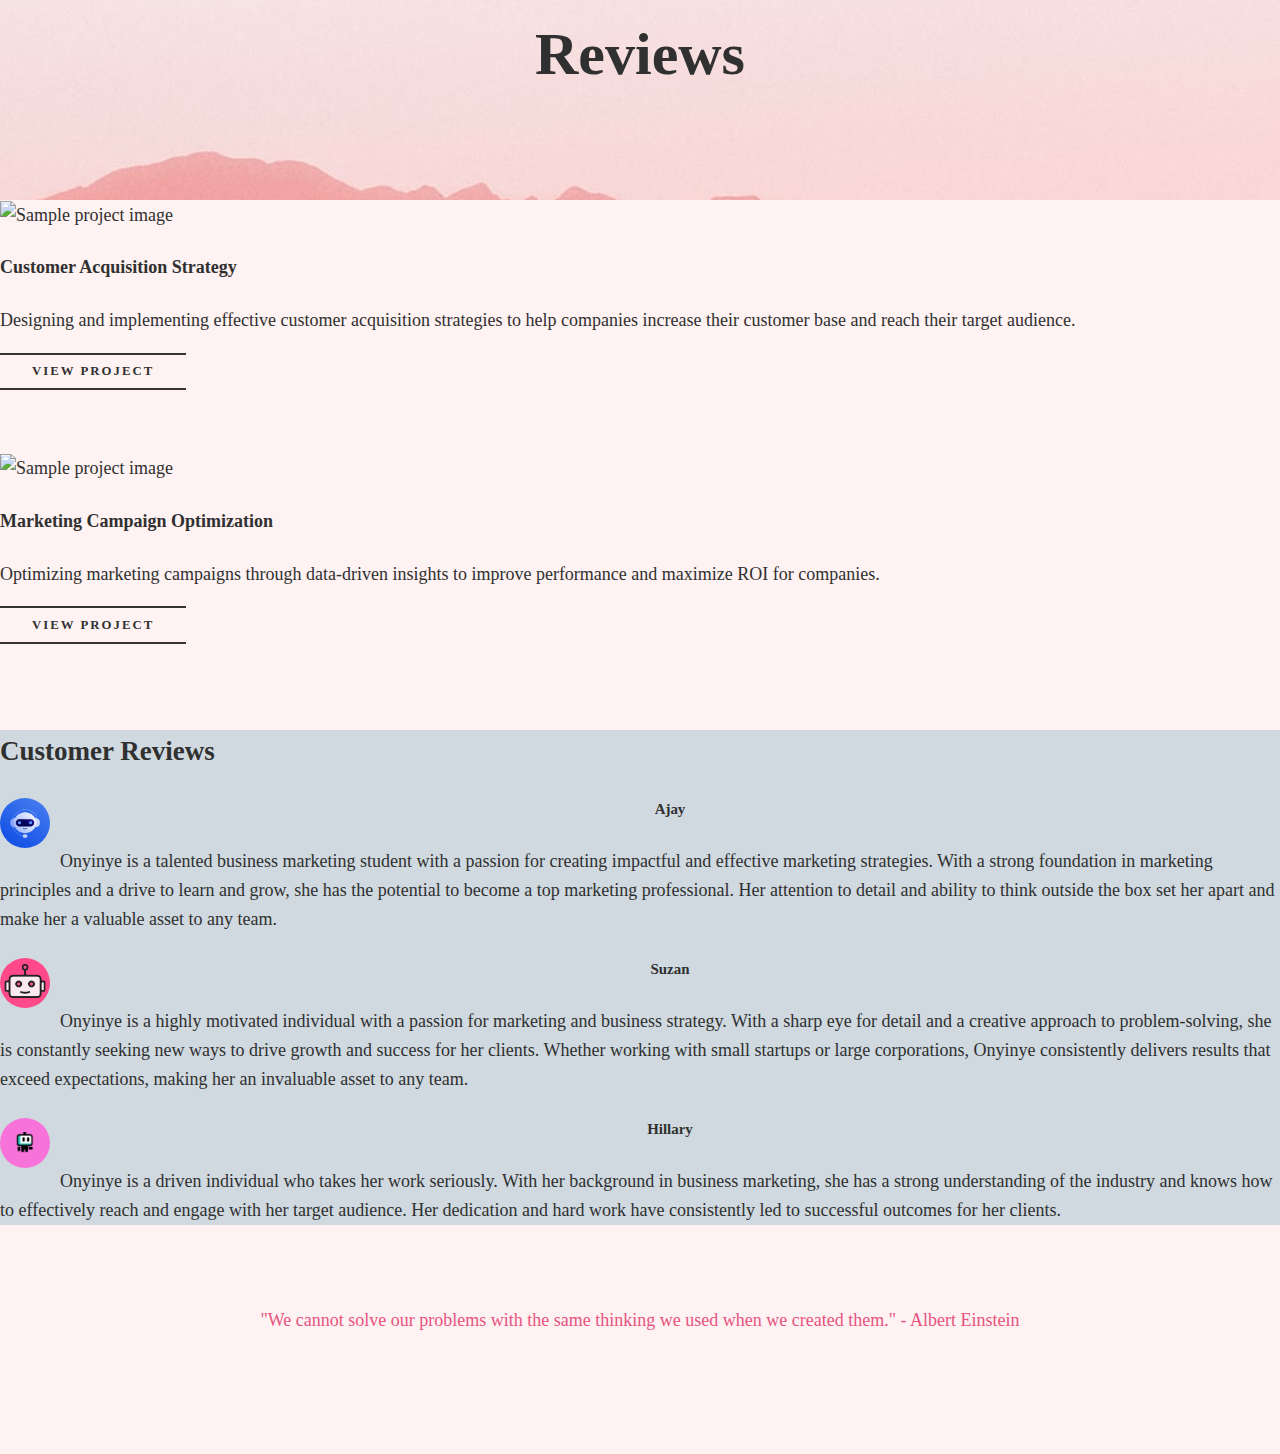
==== commit 8aeedc25: "profile pic adjustments" ====
--- a/index.html
+++ b/index.html
@@ -42,7 +42,7 @@
         <!--Introductiion-->
         <section class="home" id = "home">
             <div class = "intro__container">
-                    <img src = "images/hero_img.jpg" alt = "" class = "intro__img" />
+                    <img src = "images/profile.JPG" alt = "" class = "intro__img" />
                 <div class = "intro__text">
                     <h2 class = "section__title section__title--intro">
                         "Hello, my name is Onyinye and I am a Business Marketing student at Laurentian University. I provide Search Engine Optimization (SEO) services to startups to help them effectively reach their desired audience. Additionally, I specialize in marketing analytics, utilizing tools such as Python and SQL. "
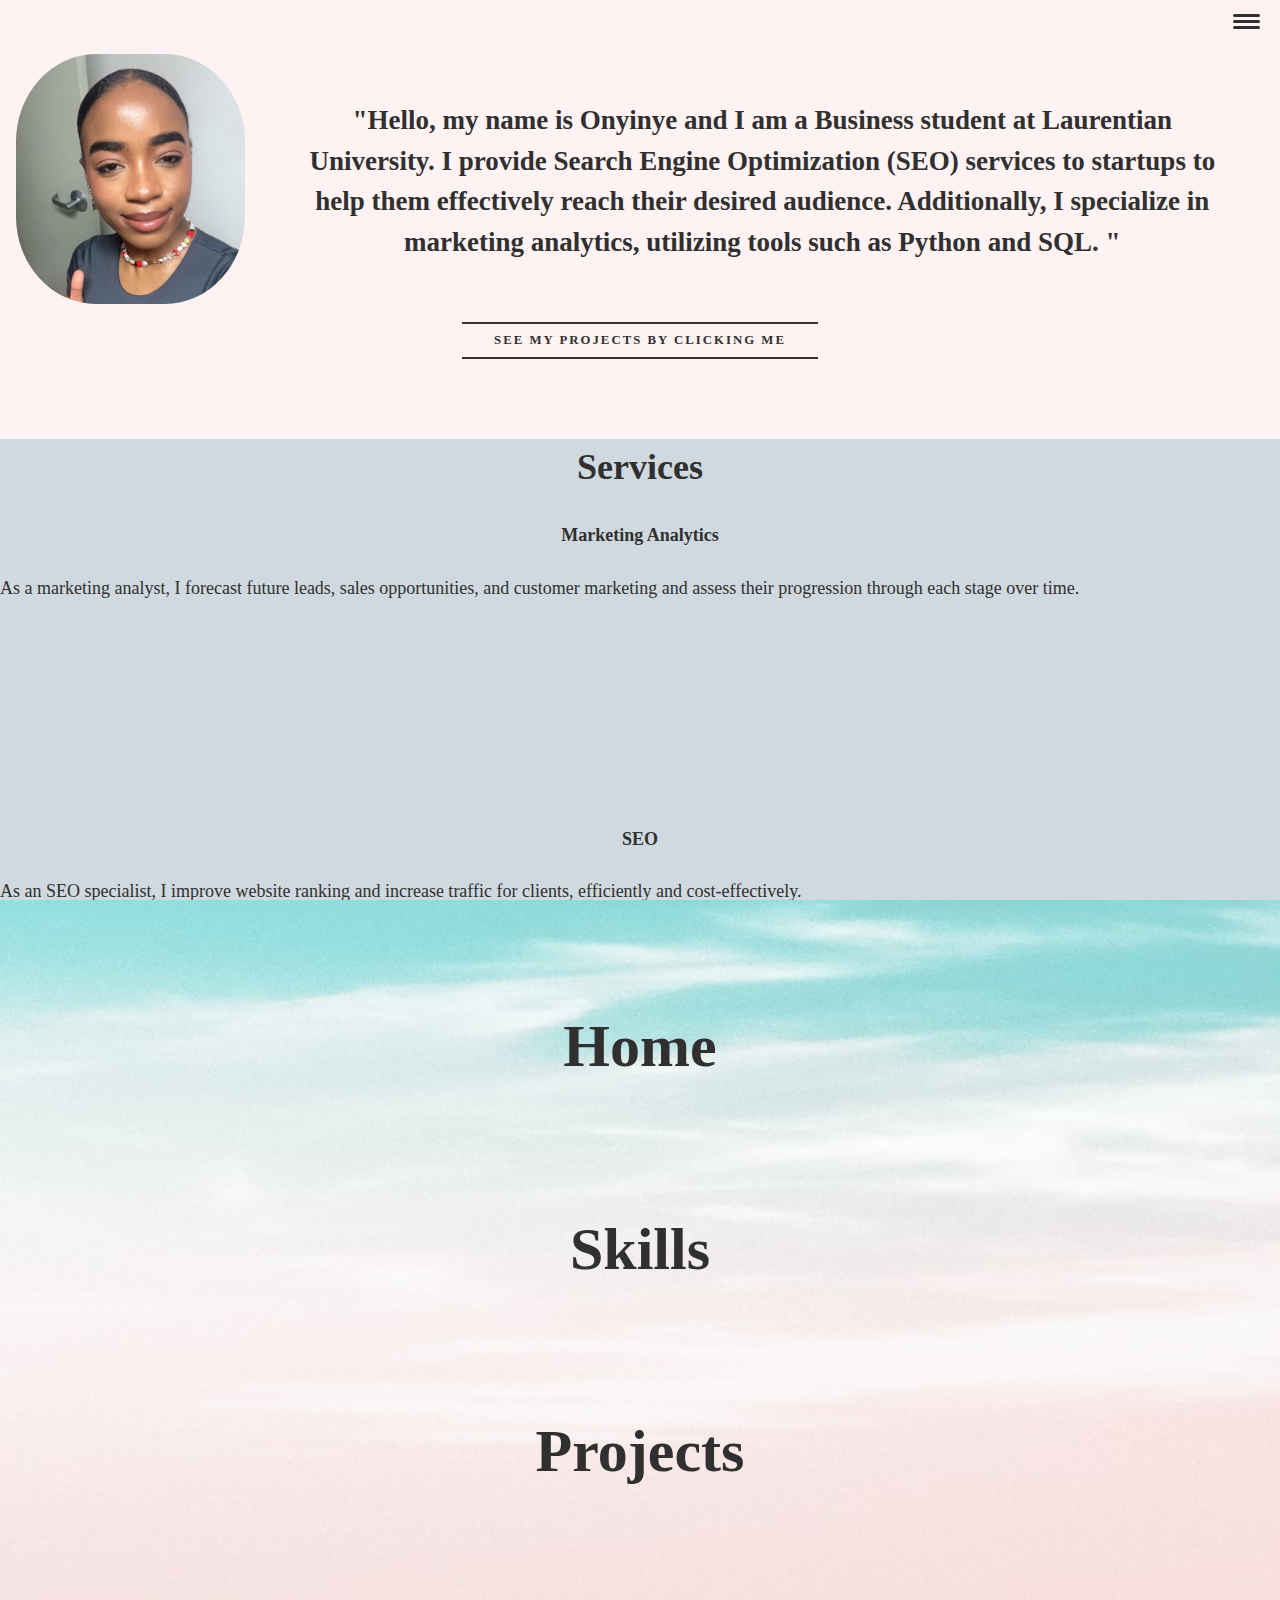
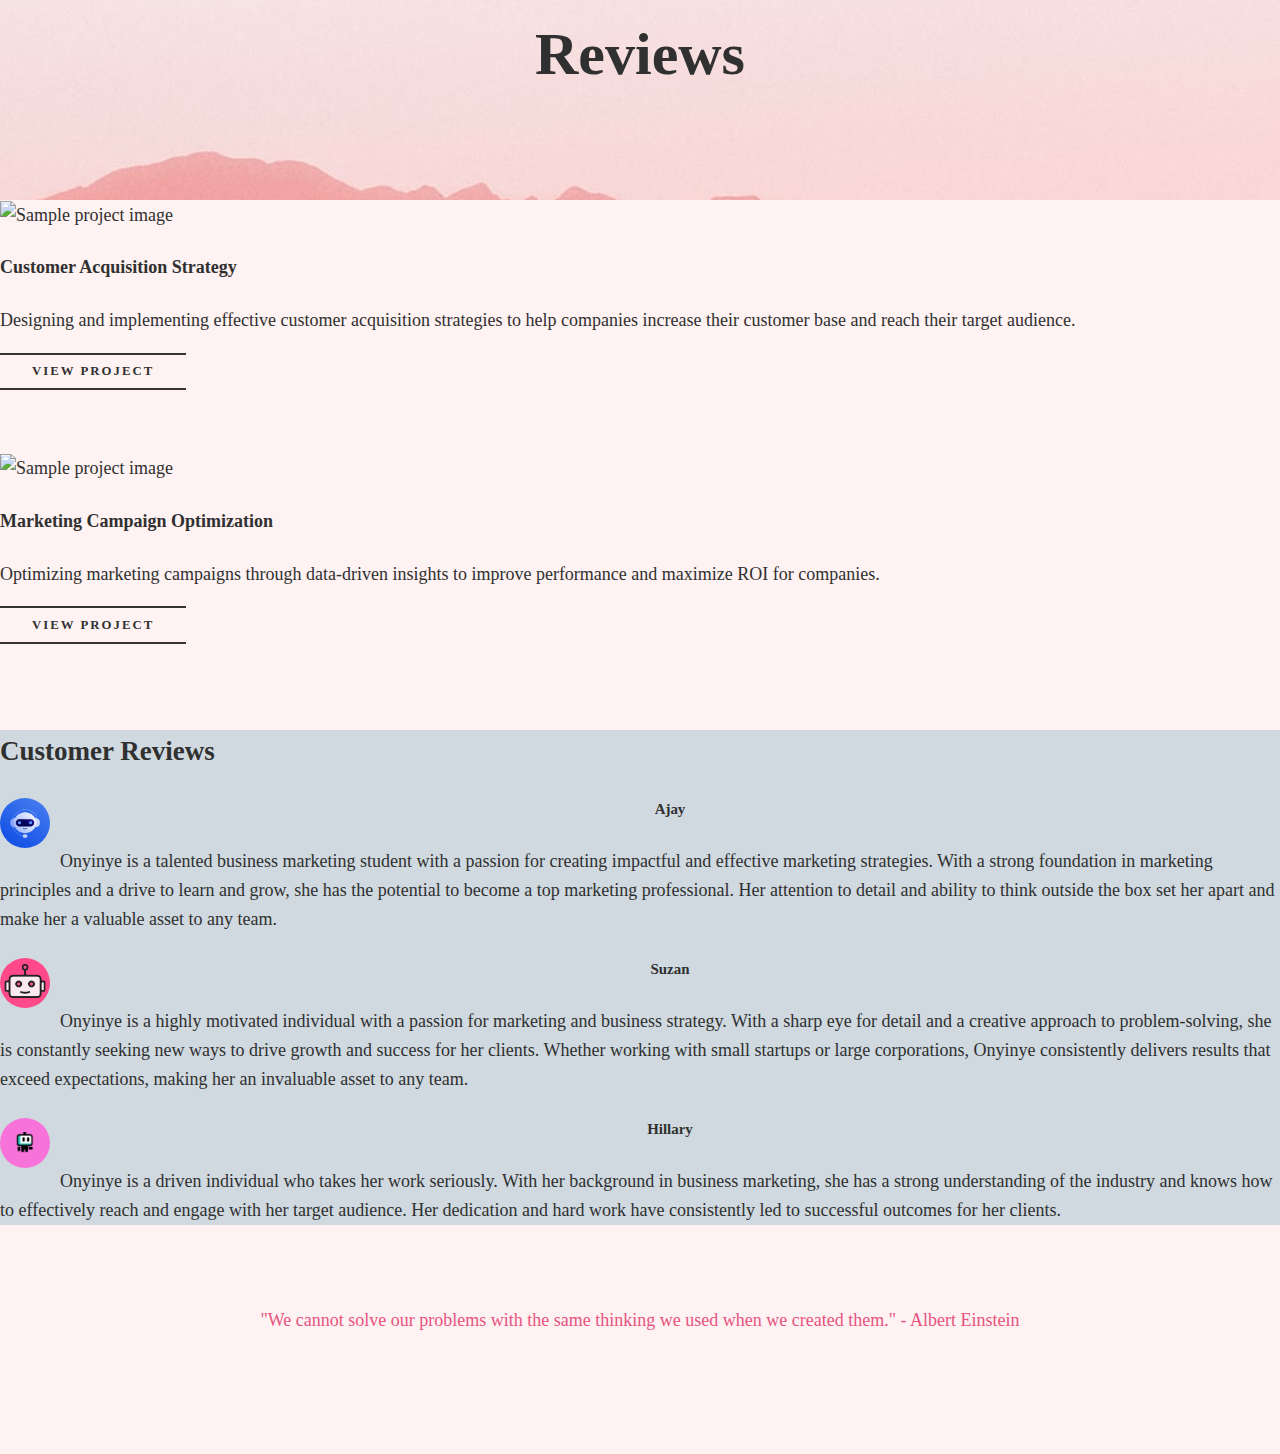
==== commit 962a4e17: "profile pic change" ====
--- a/index.html
+++ b/index.html
@@ -45,7 +45,7 @@
                     <img src = "images/profile.JPG" alt = "" class = "intro__img" />
                 <div class = "intro__text">
                     <h2 class = "section__title section__title--intro">
-                        "Hello, my name is Onyinye and I am a Business Marketing student at Laurentian University. I provide Search Engine Optimization (SEO) services to startups to help them effectively reach their desired audience. Additionally, I specialize in marketing analytics, utilizing tools such as Python and SQL. "
+                        "Hello, my name is Onyinye and I am a Business student at Laurentian University. I provide Search Engine Optimization (SEO) services to startups to help them effectively reach their desired audience. Additionally, I specialize in marketing analytics, utilizing tools such as Python and SQL. "
                     </h2>
             </div>
         </div>
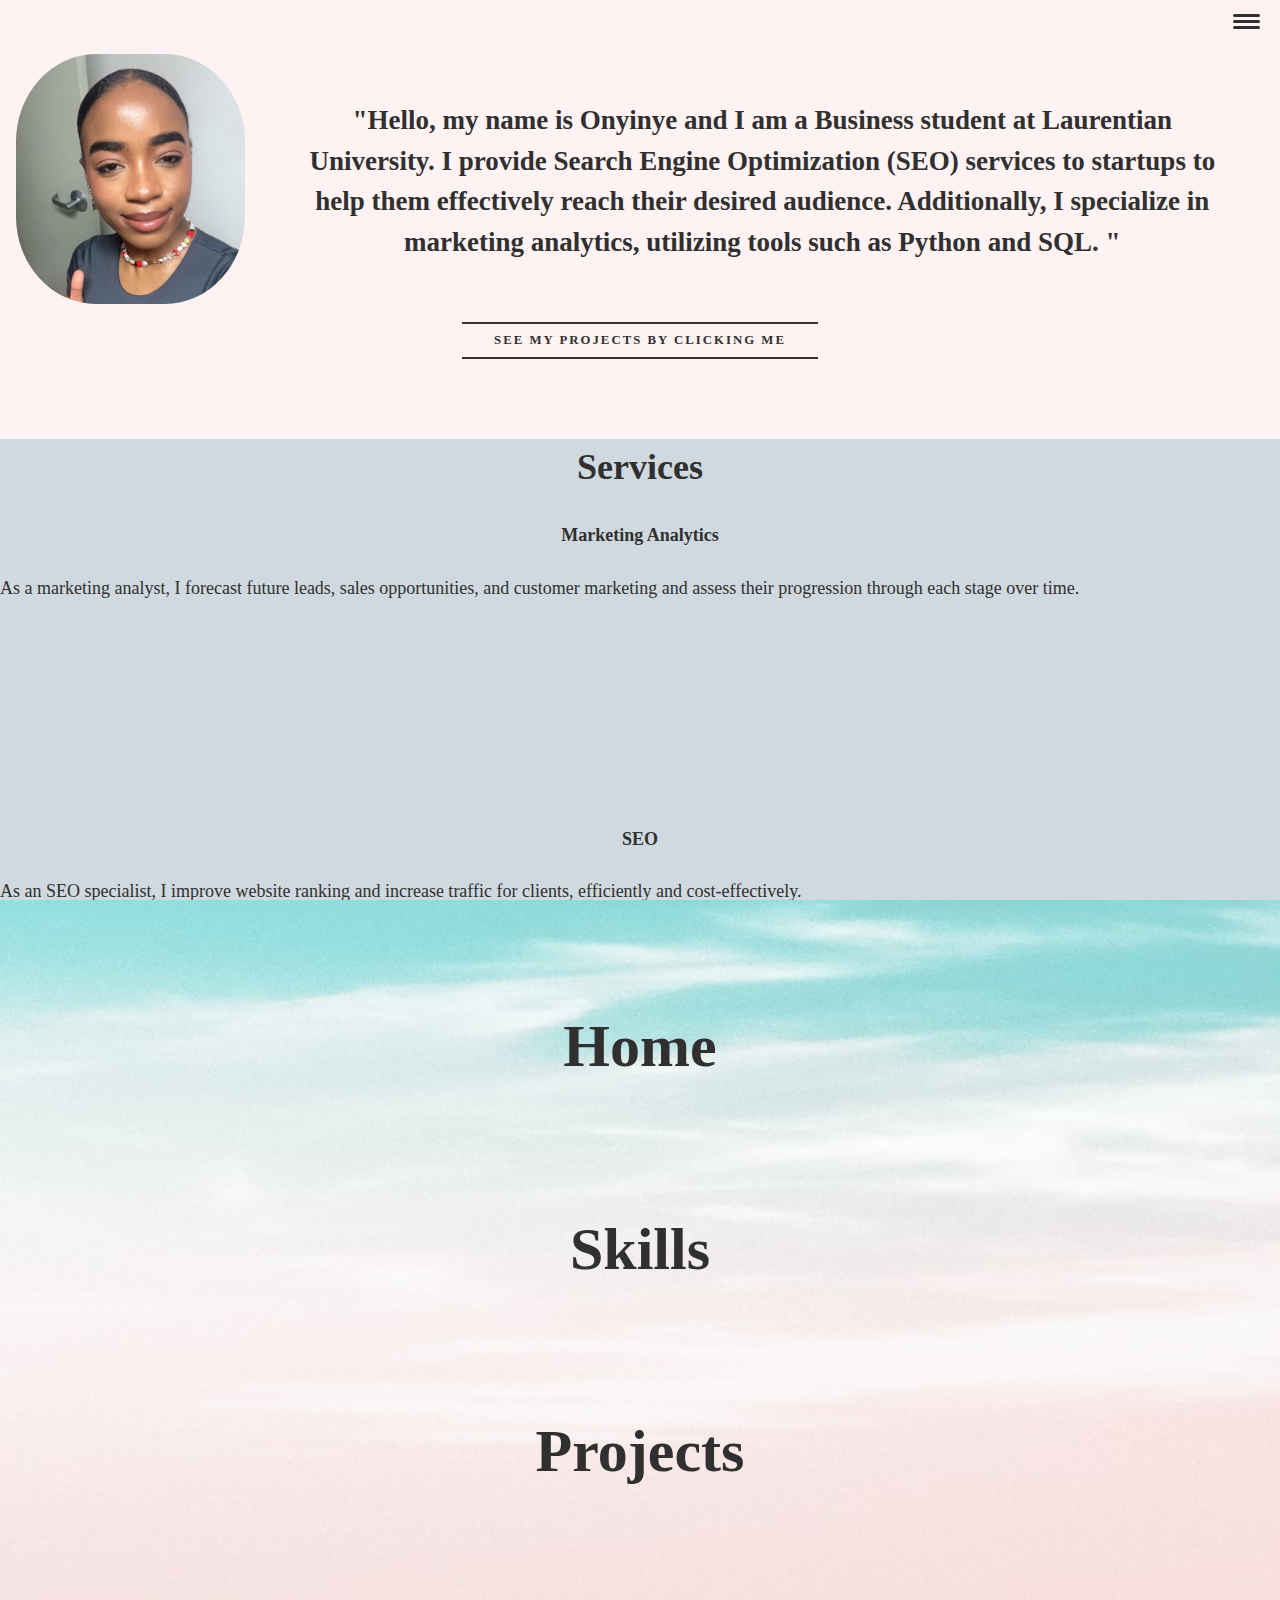
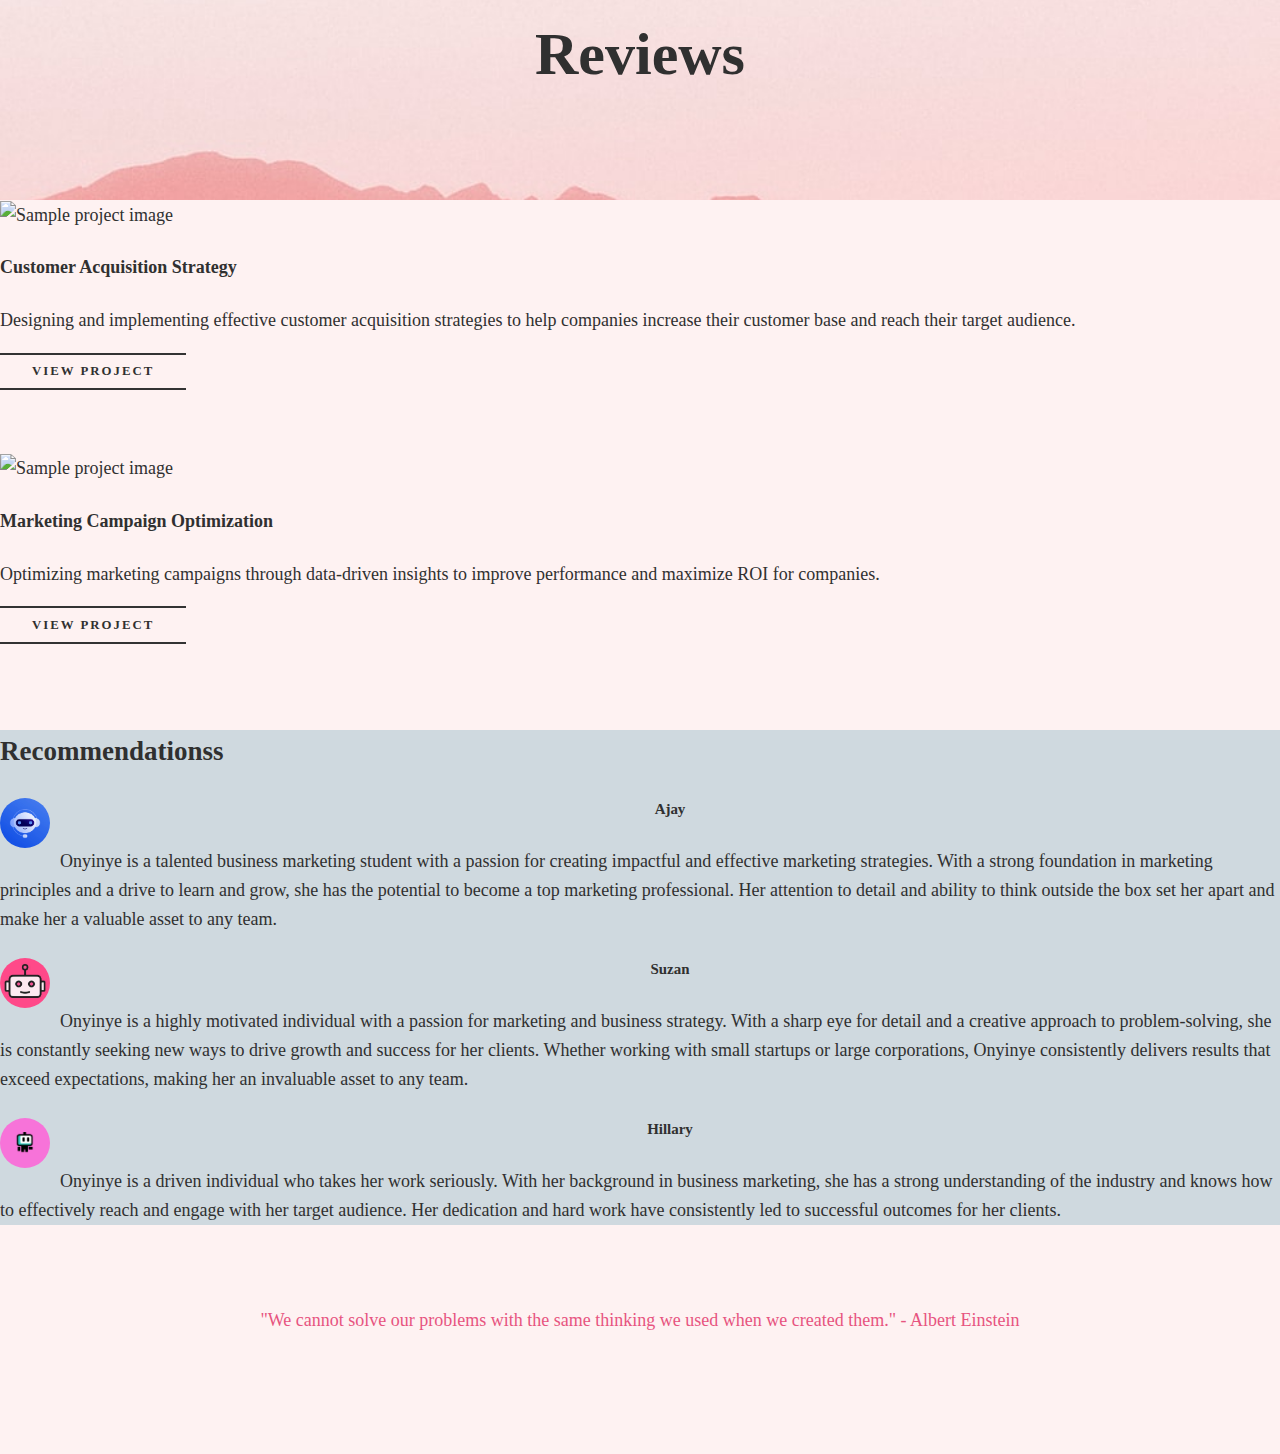
==== commit 0a7f301d: "Project Managemtn certificate addition" ====
--- a/index.html
+++ b/index.html
@@ -119,8 +119,8 @@
                         </div>
                         <!--Excerpt-->
                         <div class="card-body pb-0">
-                            <h4 class="font-weight-bold my-3"> Market Trend Tracker</h4>
-                            <p class="grey-text">Analyzing market trends and consumer behavior to help companies make informed business decisions and stay ahead of the competition.
+                            <h4 class="font-weight-bold my-3"> Project Management </h4>
+                            <p class="grey-text">Applying knowledge, skills, tools, and techniques to efficiently manage resources, time, costs, risks, and stakeholders throughout the project lifecycle. 
                             </p>
                             <a href = "Portfolio1-items.html" class="btn  btn-sm"><i class="fa fa-clone left"></i> View project</a>
                         </div>
@@ -177,7 +177,7 @@
         <section class = "my-contact py-2 " id="review" >
             <div class="container mt-3 contactContent">
                     <div class="container mt-5">
-                        <h2 class="text-center mb-5">Customer Reviews</h2>
+                        <h2 class="text-center mb-5">Recommendationss</h2>
                         <div class="row">
                           <div class="col-lg-4">
                             <div class="card mb-3">
